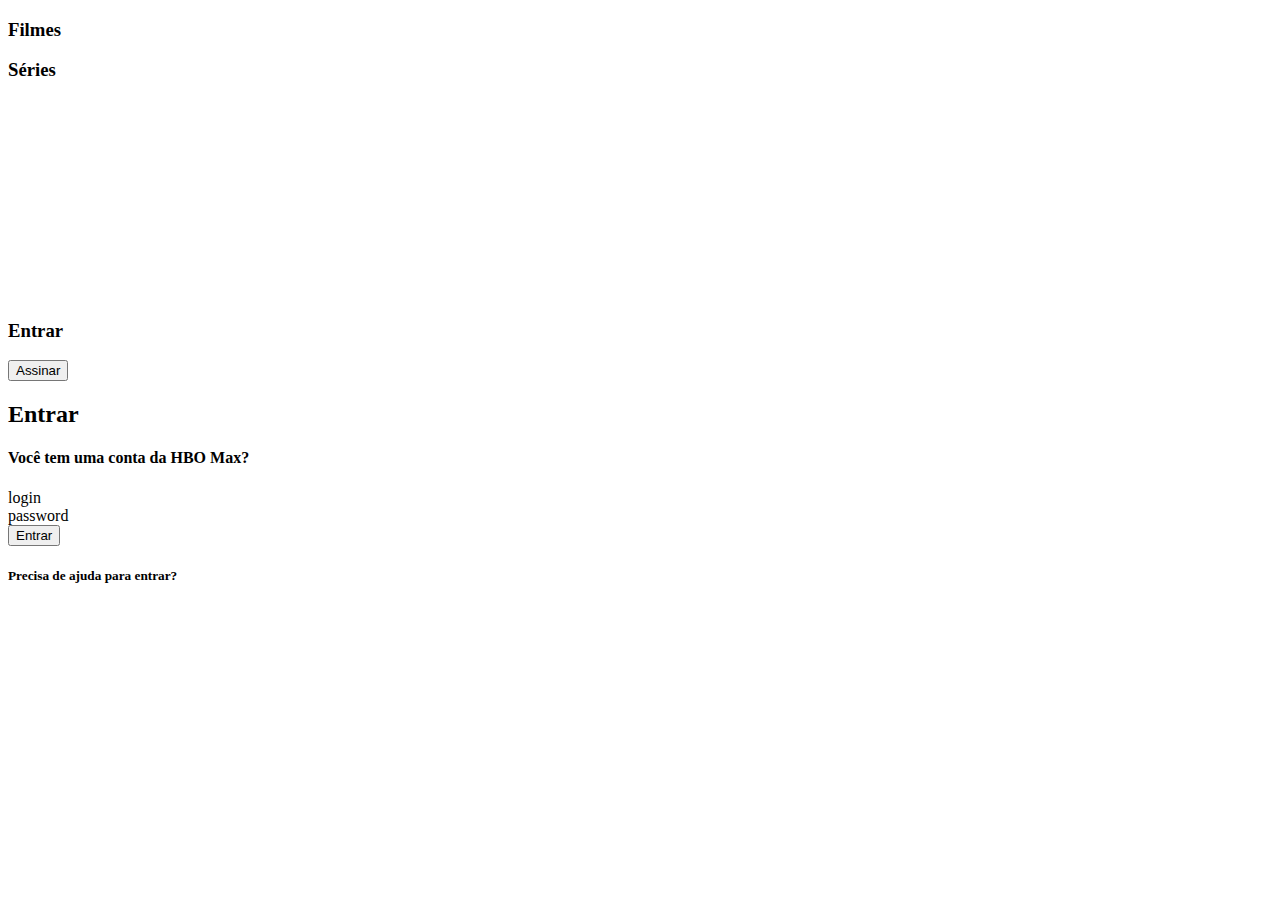
==== singIn.html @ f2edbb2e "index finalization" ====
<!DOCTYPE html>
<html lang="en">
<head>
    <meta charset="UTF-8">
    <meta http-equiv="X-UA-Compatible" content="IE=edge">
    <meta name="viewport" content="width=device-width, initial-scale=1.0">
    <title>Document</title>
    <link rel="stylesheet" href="#">
</head>
<body>
    <header>
        <div class="headplan">
            <h3>Filmes</h3>
            <h3>Séries</h3>
        </div>
        <figure>
            <img src="assets/images/main/hbo-logo.svg" alt="Hbomax Logo">
        </figure>
        <div class="headplan">
            <h3>Entrar</h3>
            <button>Assinar</button>
        </div>
    </header>
    <main>
        <h2>Entrar</h2>
        <div id="login">
            <h4>Você tem uma conta da HBO Max?</h4>
            <form action="login" method="post" pl>login</form>
            <form action="password" method="post">password</form>
            <button>Entrar</button>
        </div>
        <h5>Precisa de ajuda para entrar?</h5>
    </main>
</body>
</html>
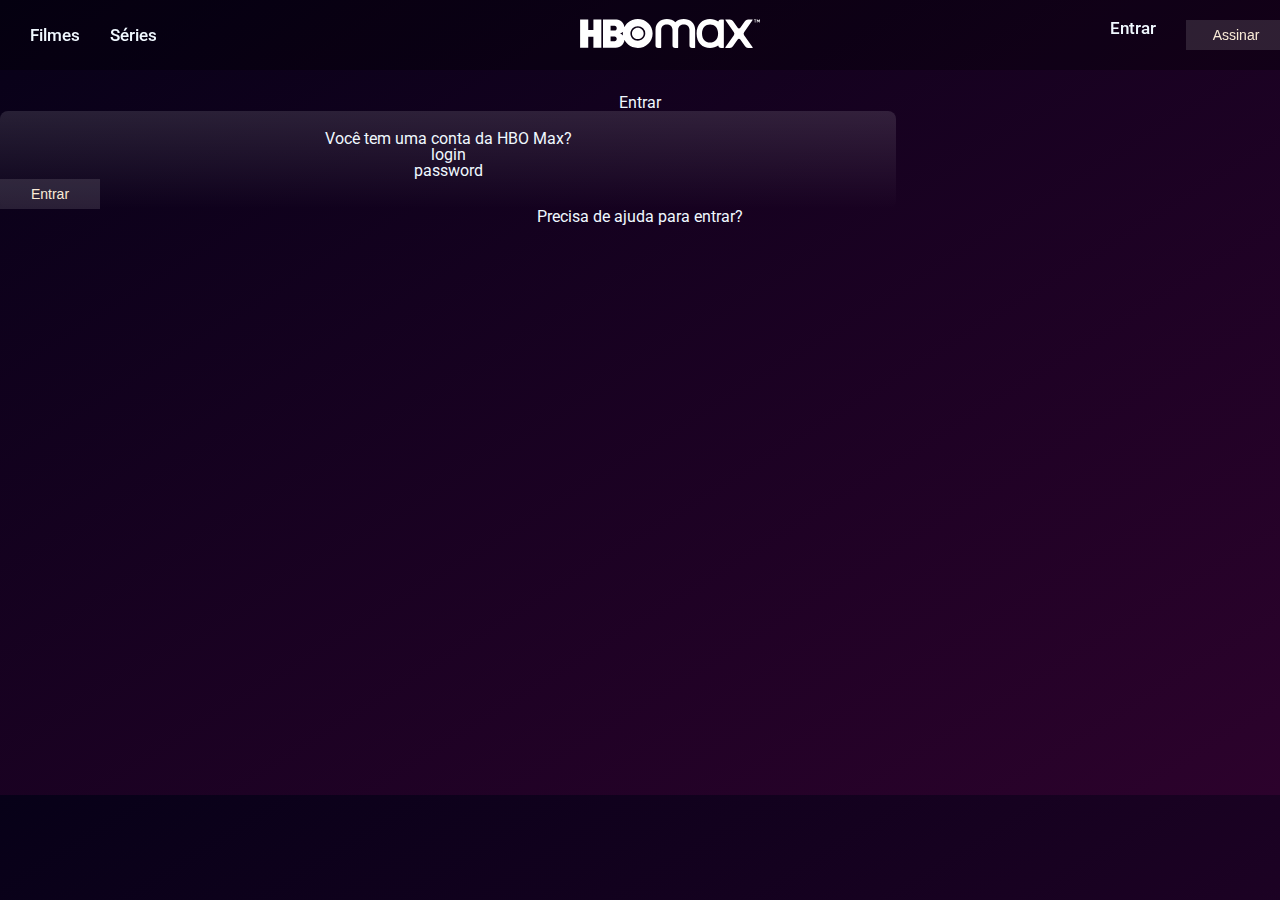
==== commit e89f1c08: "started singin" ====
--- a/singIn.html
+++ b/singIn.html
@@ -5,7 +5,7 @@
     <meta http-equiv="X-UA-Compatible" content="IE=edge">
     <meta name="viewport" content="width=device-width, initial-scale=1.0">
     <title>Document</title>
-    <link rel="stylesheet" href="#">
+    <link rel="stylesheet" href="assets/css/singIn.css">
 </head>
 <body>
     <header>
--- a/assets/css/singIn.css
+++ b/assets/css/singIn.css
@@ -0,0 +1,89 @@
+@import url(reset.css);
+@import url('https://fonts.googleapis.com/css2?family=Roboto:wght@100;300;500;700;900&display=swap');
+
+body {
+    background-image: linear-gradient(to top left, rgb(44, 2, 44), rgb(7, 1, 24));
+ 
+    display: grid;
+    grid-template-columns: 1fr;
+    grid-template-rows: 40px 1fr;
+    grid-template-areas: 
+    "header"
+    "main";
+    
+    font-family: 'Roboto';
+    color: aliceblue;
+  }
+
+header{
+    grid-area: header;
+    display: flex;
+    justify-content: space-between;
+    align-items: center;
+    position: fixed;
+    flex-wrap: wrap;
+    z-index: 9999;
+    padding-left: 30px;
+   padding-right: 30px;
+
+    width: 100%;
+    height: 70px;
+
+
+    background-color: rgba(0,0,0,.3);
+
+    font-weight: 500;
+    font-size: 17px;
+}
+
+.headplan {
+    display: flex;
+   
+    flex-direction: row;
+    flex-wrap: wrap;
+    width: 200px;
+    gap: 30px;
+}
+
+header img {
+    width: 180px;
+}
+
+@media screen and (max-width: 630px) {
+    .headplan {
+        display: none;
+    }
+}
+
+main {
+    grid-area: main;
+    padding-top: 55px;
+    text-align: center;
+    height: 700px;
+}
+
+#login {
+    display: flex;
+    flex-direction: column;
+    flex-wrap: wrap;
+    justify-content: start;
+    width: 70%;
+    padding-top: 20px;
+    border: 0px solid transparent;
+    background: linear-gradient( 180deg, rgba(255, 255, 255, 0.12) 0%, rgba(255, 255, 255, 0) 100% );
+    border-radius: 8px;
+}
+
+button{
+    color: antiquewhite;
+    width: 100px;
+    height: 30px;
+    background-color: rgba(255, 255, 255, 0.12);
+    border: 0px solid black;
+    line-height: 21px;
+    box-sizing: border-box;
+    font-size: 14px;
+    letter-spacing: 0px;
+
+
+}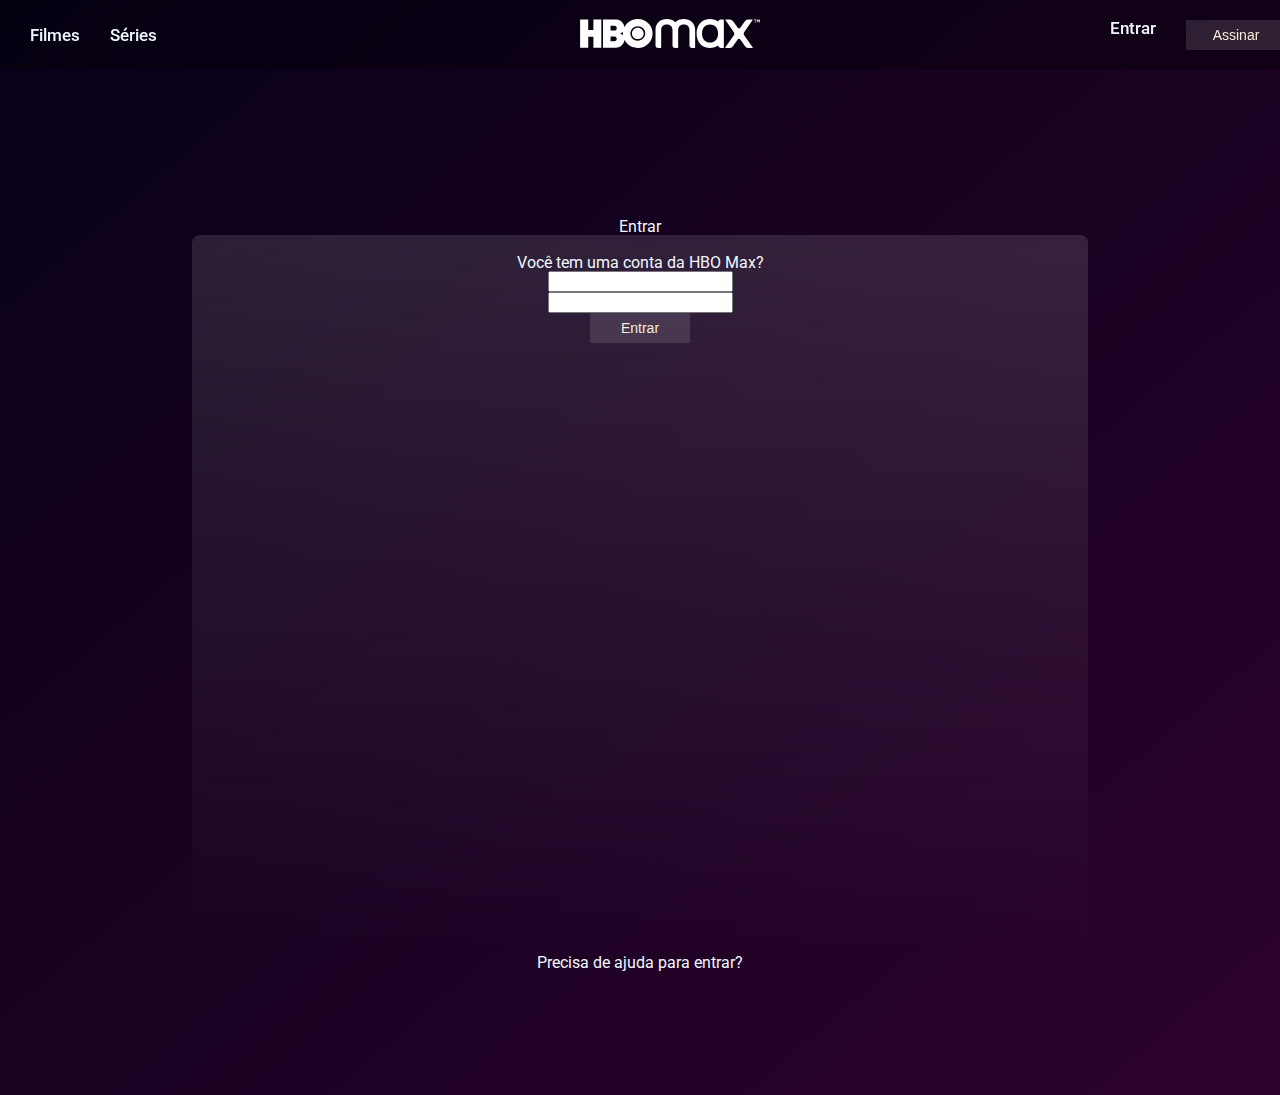
==== commit 368e0384: "input correction" ====
--- a/singIn.html
+++ b/singIn.html
@@ -25,9 +25,11 @@
         <h2>Entrar</h2>
         <div id="login">
             <h4>Você tem uma conta da HBO Max?</h4>
-            <form action="login" method="post" pl>login</form>
-            <form action="password" method="post">password</form>
-            <button>Entrar</button>
+            <form name="signup" autocomplete="on" method="POST">
+            <input type="text" name="login"/><br>
+            <input type="password" name="password"/><br>
+            <button type="reset">Entrar</button><br>
+            </form>
         </div>
         <h5>Precisa de ajuda para entrar?</h5>
     </main>
--- a/assets/css/singIn.css
+++ b/assets/css/singIn.css
@@ -59,15 +59,22 @@
     grid-area: main;
     padding-top: 55px;
     text-align: center;
-    height: 700px;
+    height: 1000px;
+    display: flex;
+    flex-direction: column;
+    flex-wrap: wrap;
+    justify-content: center;
 }
 
 #login {
     display: flex;
     flex-direction: column;
+    position: relative;
+    left: 15%;
     flex-wrap: wrap;
     justify-content: start;
     width: 70%;
+    height: 700px;
     padding-top: 20px;
     border: 0px solid transparent;
     background: linear-gradient( 180deg, rgba(255, 255, 255, 0.12) 0%, rgba(255, 255, 255, 0) 100% );
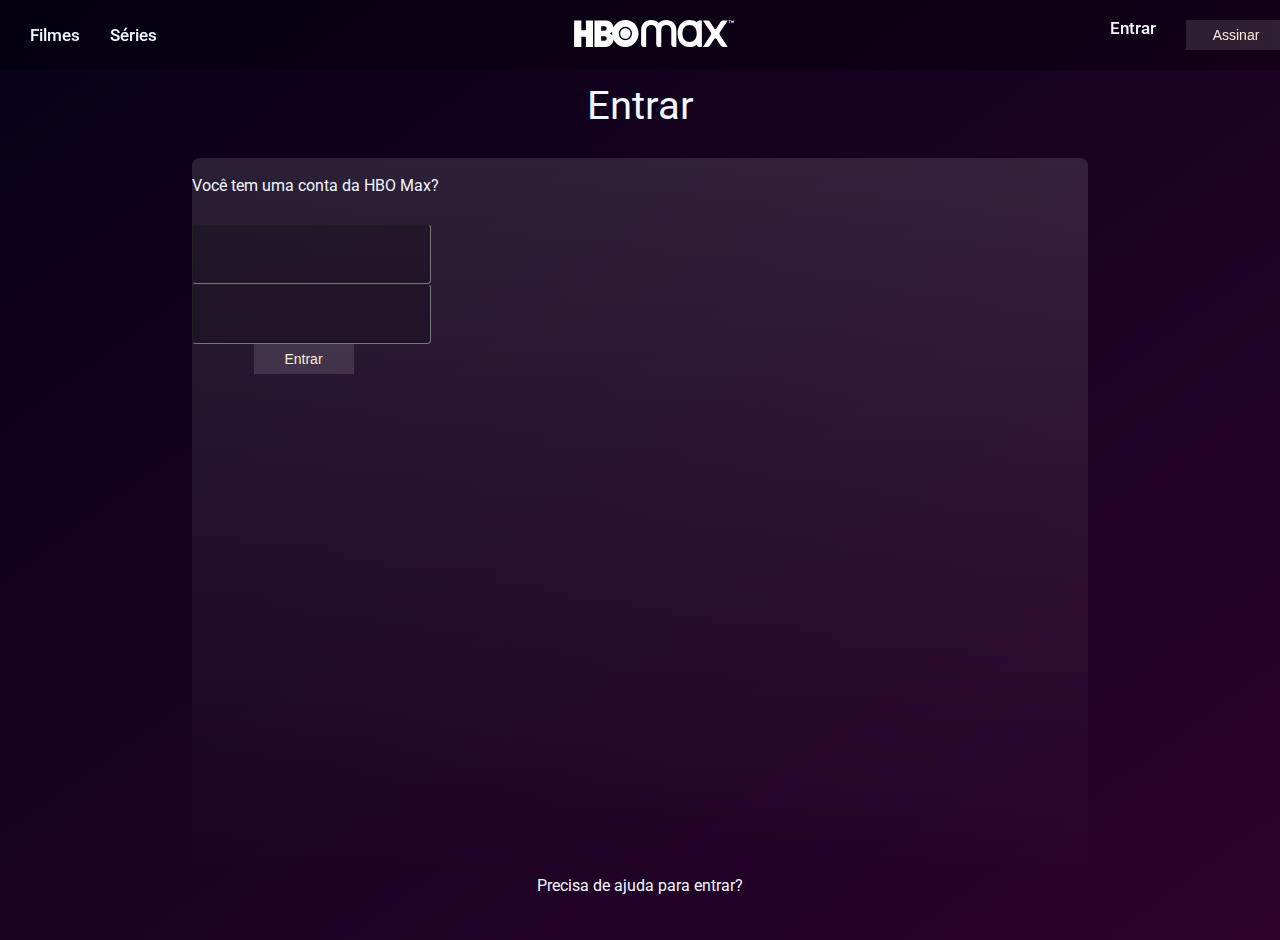
==== commit 77db47da: "input modification" ====
--- a/singIn.html
+++ b/singIn.html
@@ -22,7 +22,7 @@
         </div>
     </header>
     <main>
-        <h2>Entrar</h2>
+        <h2 >Entrar</h2>
         <div id="login">
             <h4>Você tem uma conta da HBO Max?</h4>
             <form name="signup" autocomplete="on" method="POST">
--- a/assets/css/singIn.css
+++ b/assets/css/singIn.css
@@ -25,20 +25,15 @@
     z-index: 9999;
     padding-left: 30px;
    padding-right: 30px;
-
     width: 100%;
     height: 70px;
-
-
     background-color: rgba(0,0,0,.3);
-
     font-weight: 500;
     font-size: 17px;
 }
 
 .headplan {
     display: flex;
-   
     flex-direction: row;
     flex-wrap: wrap;
     width: 200px;
@@ -46,39 +41,58 @@
 }
 
 header img {
-    width: 180px;
-}
-
-@media screen and (max-width: 630px) {
-    .headplan {
-        display: none;
-    }
+    width: 160px;
+    position: relative;
+    left: -1rem;
 }
 
 main {
     grid-area: main;
-    padding-top: 55px;
     text-align: center;
-    height: 1000px;
+    height: 900px;
     display: flex;
     flex-direction: column;
     flex-wrap: wrap;
     justify-content: center;
 }
 
+main h2 {
+    padding-bottom: 2rem;
+    font-size: 40px;
+}
+
 #login {
     display: flex;
     flex-direction: column;
+    align-items: flex-start;
     position: relative;
     left: 15%;
     flex-wrap: wrap;
-    justify-content: start;
+    justify-content: flex-start;
+    
     width: 70%;
     height: 700px;
     padding-top: 20px;
     border: 0px solid transparent;
     background: linear-gradient( 180deg, rgba(255, 255, 255, 0.12) 0%, rgba(255, 255, 255, 0) 100% );
     border-radius: 8px;
+    gap: 30px;
+}
+
+input {
+    /*--placeholderTextColor: rgba(255,255,255,0.7);*/
+    align-self: center;
+    background-color: rgba(0, 0, 0, 0.2);
+    border-radius: 4px;
+    border-width: 0.5px;
+    color: rgb(255, 255, 255);
+    height: 56px;
+    padding-left: 12px;
+    width: 100%;
+    font-weight: 400;
+    font-style: normal;
+    font-size: 16px;
+    letter-spacing: 0px;
 }
 
 button{
@@ -93,4 +107,10 @@
     letter-spacing: 0px;
 
 
-}+}
+
+@media screen and (max-width: 630px) {
+    .headplan {
+        display: none;
+    }
+}
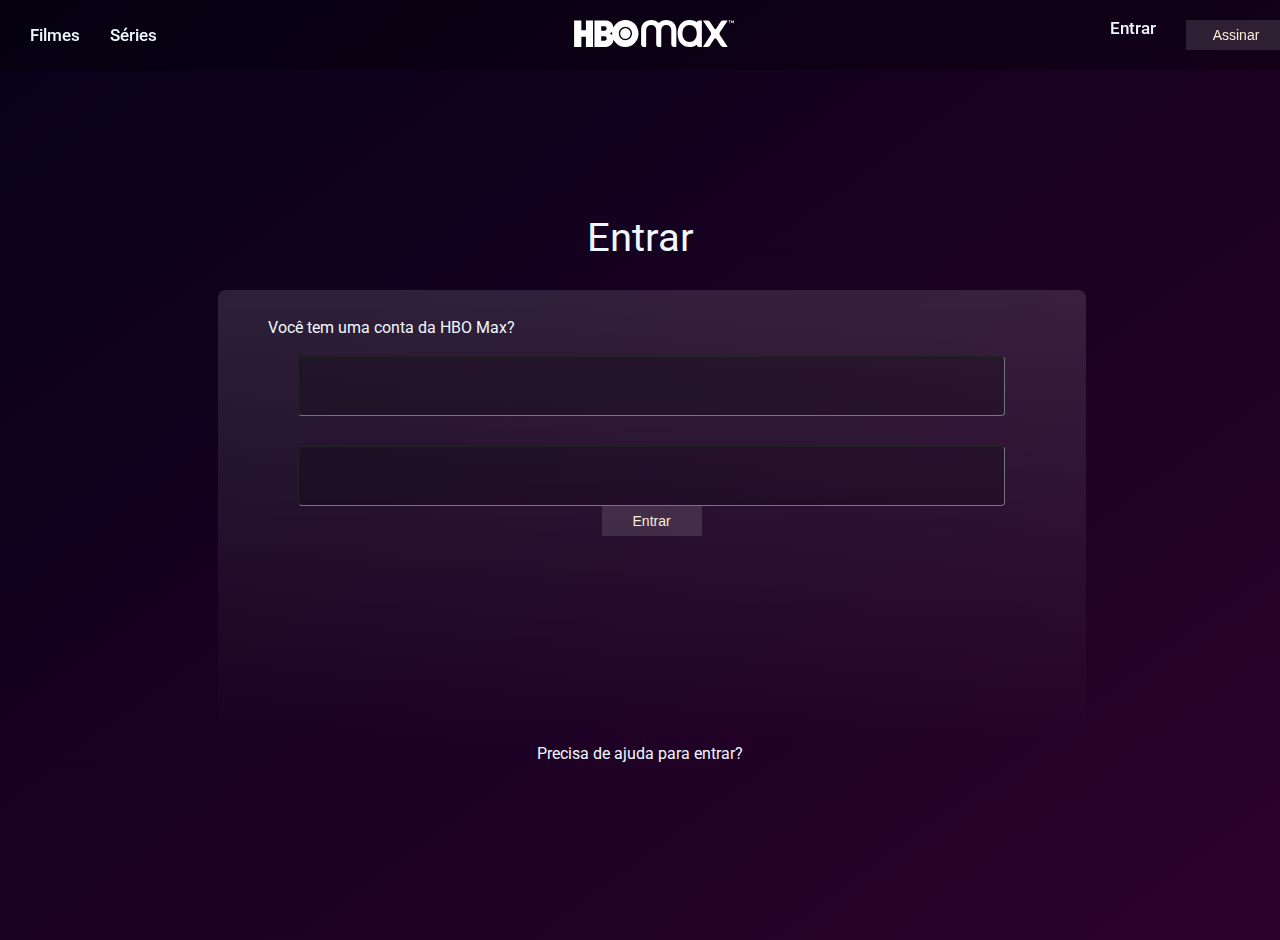
==== commit d4f08cf6: "input finalization" ====
--- a/singIn.html
+++ b/singIn.html
@@ -25,8 +25,8 @@
         <h2 >Entrar</h2>
         <div id="login">
             <h4>Você tem uma conta da HBO Max?</h4>
-            <form name="signup" autocomplete="on" method="POST">
-            <input type="text" name="login"/><br>
+            <form name="signup" autocomplete="on" method="POST" >
+            <input type="text" name="login" id="email"/><br>
             <input type="password" name="password"/><br>
             <button type="reset">Entrar</button><br>
             </form>
--- a/assets/css/singIn.css
+++ b/assets/css/singIn.css
@@ -62,21 +62,29 @@
 }
 
 #login {
-    display: flex;
-    flex-direction: column;
-    align-items: flex-start;
+    display: grid;
+    grid-template-columns: 1fr;
+    grid-template-rows: 1rem 1fr 1fr ;
     position: relative;
-    left: 15%;
+    left: 17%;
     flex-wrap: wrap;
-    justify-content: flex-start;
+    justify-content: start;
     
-    width: 70%;
-    height: 700px;
+    width: 60%;
+   
     padding-top: 20px;
+    padding-left: 50px;
+    padding-right: 50px;
     border: 0px solid transparent;
     background: linear-gradient( 180deg, rgba(255, 255, 255, 0.12) 0%, rgba(255, 255, 255, 0) 100% );
     border-radius: 8px;
     gap: 30px;
+
+}
+
+#login h4 {
+    text-align: start;
+    padding-top: 10px;
 }
 
 input {
@@ -88,11 +96,15 @@
     color: rgb(255, 255, 255);
     height: 56px;
     padding-left: 12px;
-    width: 100%;
+    width: 90%;
     font-weight: 400;
     font-style: normal;
     font-size: 16px;
     letter-spacing: 0px;
+}
+
+#email {
+    margin-bottom: 30px;
 }
 
 button{
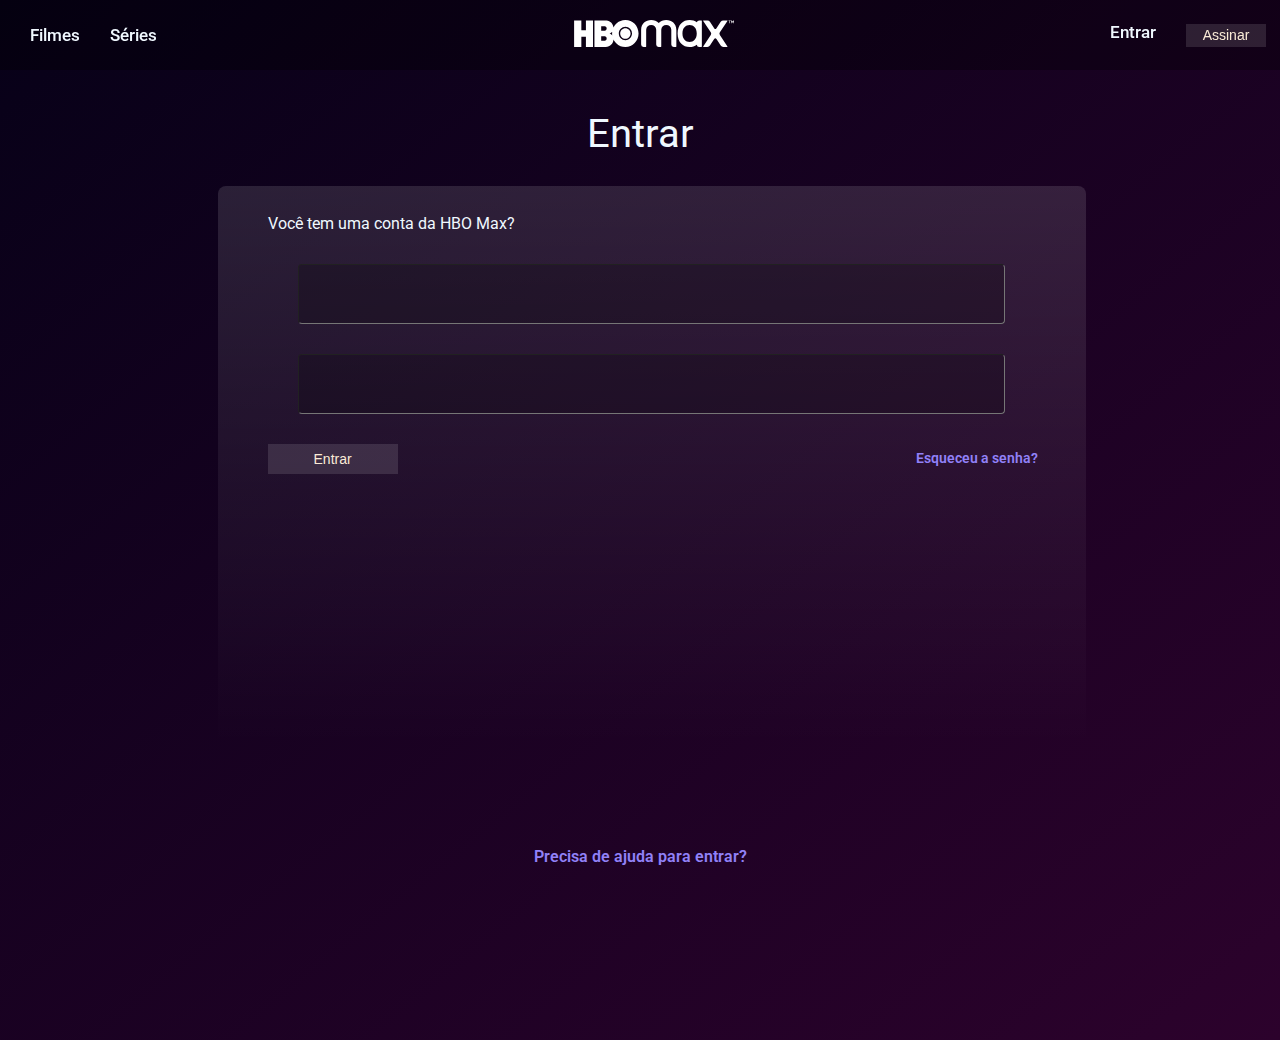
==== commit 0b9362d2: "singin finalization" ====
--- a/singIn.html
+++ b/singIn.html
@@ -28,7 +28,7 @@
             <form name="signup" autocomplete="on" method="POST" >
             <input type="text" name="login" id="email"/><br>
             <input type="password" name="password"/><br>
-            <button type="reset">Entrar</button><br>
+            <button type="reset" id="singin">Entrar</button><h5 class="h">Esqueceu a senha?</h5><br>
             </form>
         </div>
         <h5>Precisa de ajuda para entrar?</h5>
--- a/assets/css/singIn.css
+++ b/assets/css/singIn.css
@@ -49,7 +49,7 @@
 main {
     grid-area: main;
     text-align: center;
-    height: 900px;
+    height: 1000px;
     display: flex;
     flex-direction: column;
     flex-wrap: wrap;
@@ -58,21 +58,23 @@
 
 main h2 {
     padding-bottom: 2rem;
+    position: relative;
+    top: -10%;
     font-size: 40px;
 }
 
 #login {
     display: grid;
     grid-template-columns: 1fr;
-    grid-template-rows: 1rem 1fr 1fr ;
+    grid-template-rows: 3rem 1fr 1fr ;
     position: relative;
     left: 17%;
+    top: -10%;
     flex-wrap: wrap;
     justify-content: start;
     
     width: 60%;
    
-    padding-top: 20px;
     padding-left: 50px;
     padding-right: 50px;
     border: 0px solid transparent;
@@ -84,7 +86,7 @@
 
 #login h4 {
     text-align: start;
-    padding-top: 10px;
+    padding-top: 30px;
 }
 
 input {
@@ -107,9 +109,15 @@
     margin-bottom: 30px;
 }
 
-button{
+#singin{
+    padding-top: 5px;
+    display: flex;
+
+    align-items: flex-start;
+   justify-content: center;
+margin-top: 30px;
     color: antiquewhite;
-    width: 100px;
+    width: 130px;
     height: 30px;
     background-color: rgba(255, 255, 255, 0.12);
     border: 0px solid black;
@@ -120,6 +128,48 @@
 
 
 }
+button {
+
+  
+
+
+
+
+    color: antiquewhite;
+    width: 80px;
+
+    background-color: rgba(255, 255, 255, 0.12);
+    border: 0px solid black;
+    line-height: 21px;
+    box-sizing: border-box;
+    font-size: 14px;
+    letter-spacing: 0px;
+}
+h5 {
+    color: rgb(145, 129, 248);
+font-size: 16px;
+    font-weight: 600;
+    font-style: normal;
+
+    letter-spacing: 0px;
+    line-height: 21px;
+    opacity: 1;
+}
+
+.h{
+    position: absolute;
+    top: 16.4rem;
+    right: 3rem;
+    text-align: start;
+    color: rgb(145, 129, 248);
+font-size: 14px;
+    font-weight: 600;
+    font-style: normal;
+
+    letter-spacing: 0px;
+    line-height: 21px;
+    opacity: 1;
+}
 
 @media screen and (max-width: 630px) {
     .headplan {
